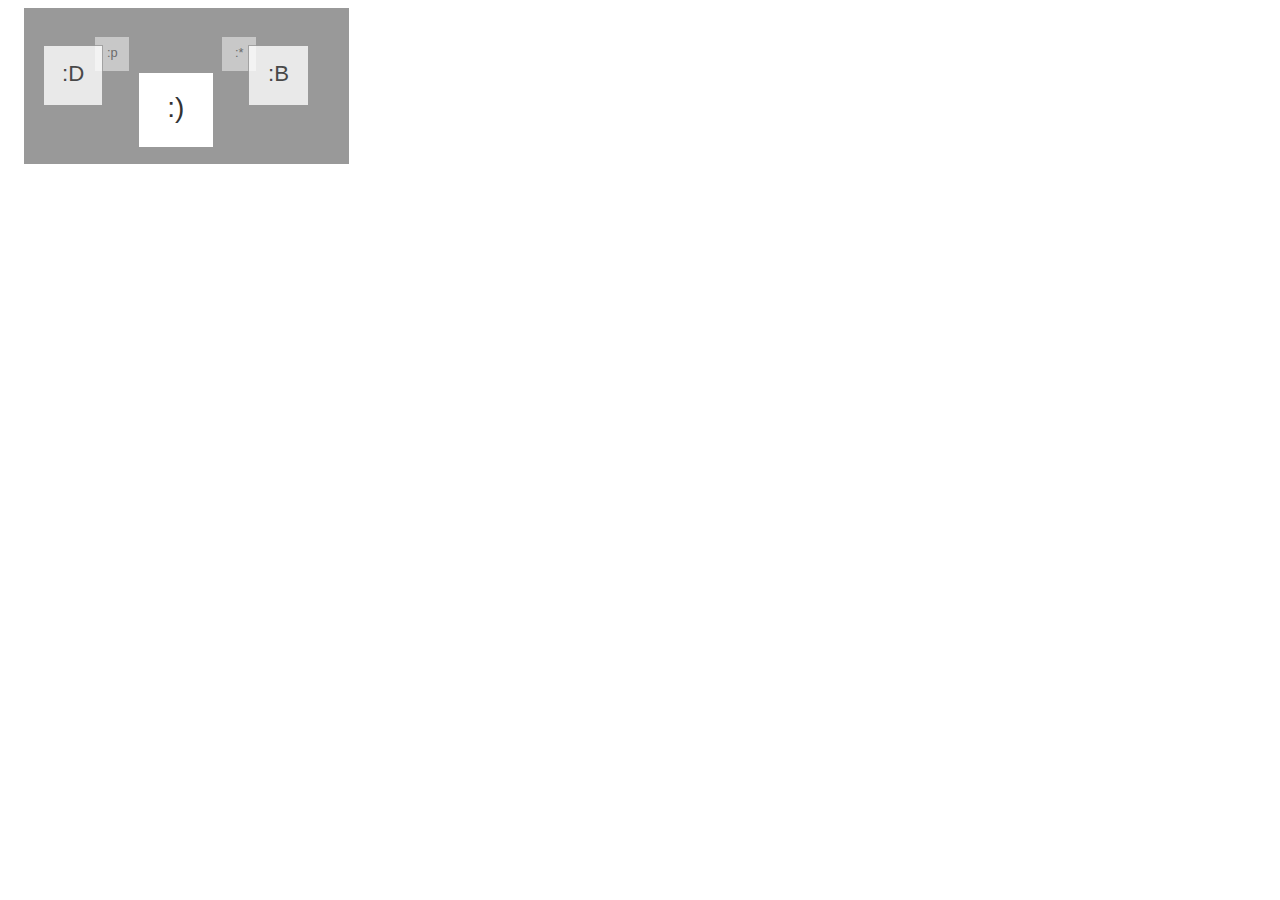
==== index.html @ 053df29b "Added demo page Completed basic functionality Created shapes file" ====
<!DOCTYPE html PUBLIC "-//W3C//DTD HTML 4.01 Transitional//EN" "http://www.w3.org/TR/html4/loose.dtd">
<html>
<head>
<meta http-equiv="Content-Type" content="text/html; charset=ISO-8859-1">
<title>Insert title here</title>
</head>
<style type="text/css">
	html, body {
		color:#333333;
		font:13px/1.6 "Lucida Grande",Helvetica,Arial,sans-serif;
}
	#example {
		background:#999;
		font-size:16px;
		width:293px;
		height:156px;
		margin-left:1em;
		padding-right:2em;
		
		overflow:hidden;
	}
	.roundabout-holder {
	list-style: none;
	height: 130px;
	width:241px;
	margin-left: 2em;
	font-size: 1em;
}

.roundabout-moveable-item {
	cursor: pointer;
	width: 72px;
	height: 72px;
	border: 1px solid #999;
	background-color: #fff;
	text-align: center;
	line-height: 2.5em;
	font-size: 28px;
}

 .roundabout-in-focus {
	cursor: auto;
}
	
.caption {
	font-size: 0.75em; 
	color: #555; 
	text-align: center;
	margin-left: 1em;
}

</style>
<body>
	<div id="example">
<ul id="roundabout">

						<li>:)</li>
						<li>:D</li>
						<li>:p</li>
						<li>:*</li>
						<li>:B</li>
</ul>				
</div>
<script language="Javascript" type="text/javascript" src="lib/prototype.1.6.1.mini.js"></script>
<script language="Javascript" type="text/javascript" src="lib/scriptaculous_1_8_3/scriptaculous.js?load=effects"></script>
<script language="Javascript" type="text/javascript" src="lib/roundabout.js"></script>
<script language="Javascript" type="text/javascript" src="lib/roundabout.shapes.js"></script>
<script type="text/javascript">
	var roundabout = new Roundabout('roundabout',{shape:'tearDrop'});
</script>
</body>
</html>
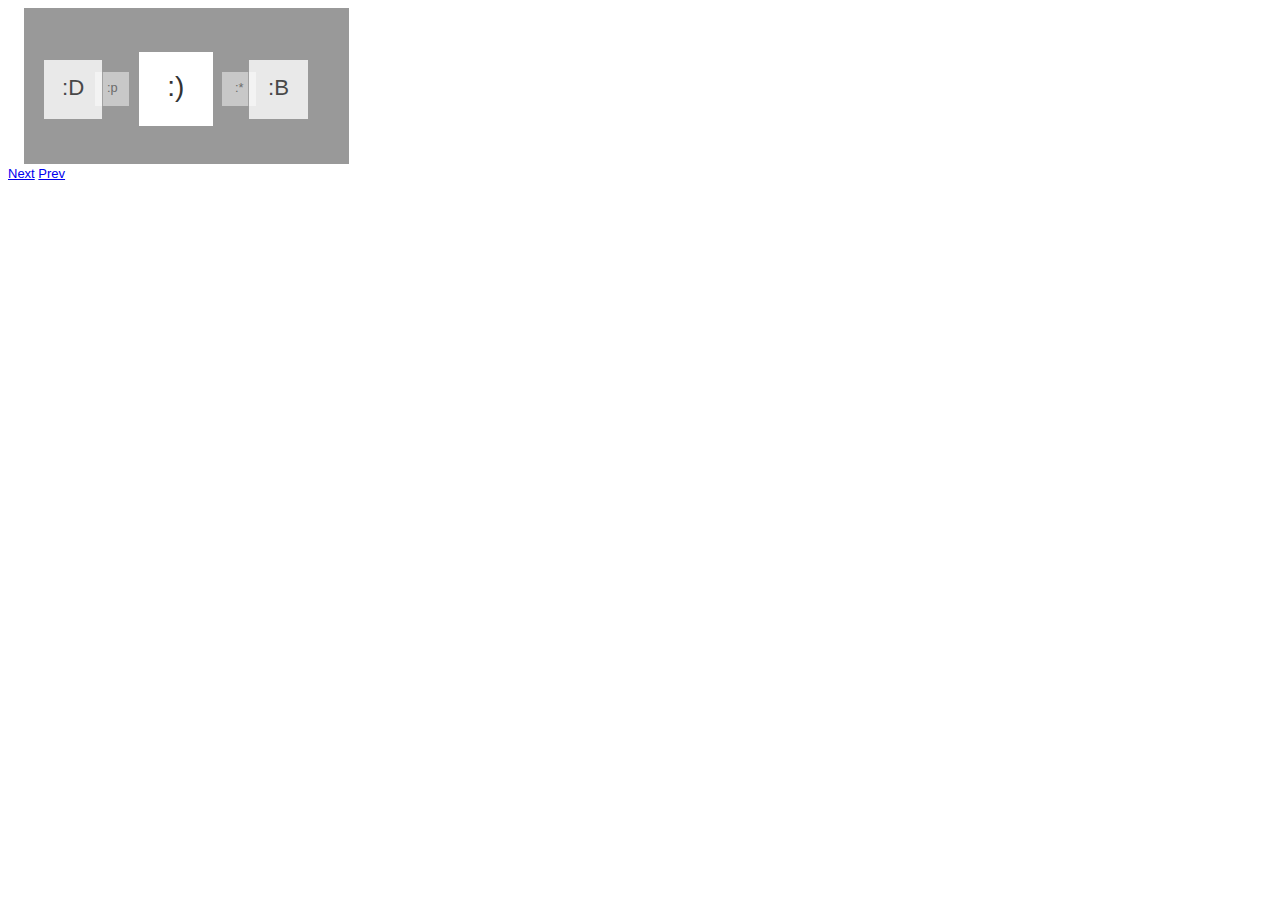
==== commit 507e9266: "Added functionality for next and previous buttons" ====
--- a/index.html
+++ b/index.html
@@ -61,12 +61,14 @@
 						<li>:B</li>
 </ul>				
 </div>
+<a href="#" id="next-bt">Next</a>
+<a href="#" id="prev-bt">Prev</a>
 <script language="Javascript" type="text/javascript" src="lib/prototype.1.6.1.mini.js"></script>
 <script language="Javascript" type="text/javascript" src="lib/scriptaculous_1_8_3/scriptaculous.js?load=effects"></script>
 <script language="Javascript" type="text/javascript" src="lib/roundabout.js"></script>
 <script language="Javascript" type="text/javascript" src="lib/roundabout.shapes.js"></script>
 <script type="text/javascript">
-	var roundabout = new Roundabout('roundabout',{shape:'tearDrop'});
+	var roundabout = new Roundabout('roundabout',{btnNext:'next-bt',btnPrev:'prev-bt'});
 </script>
 </body>
 </html>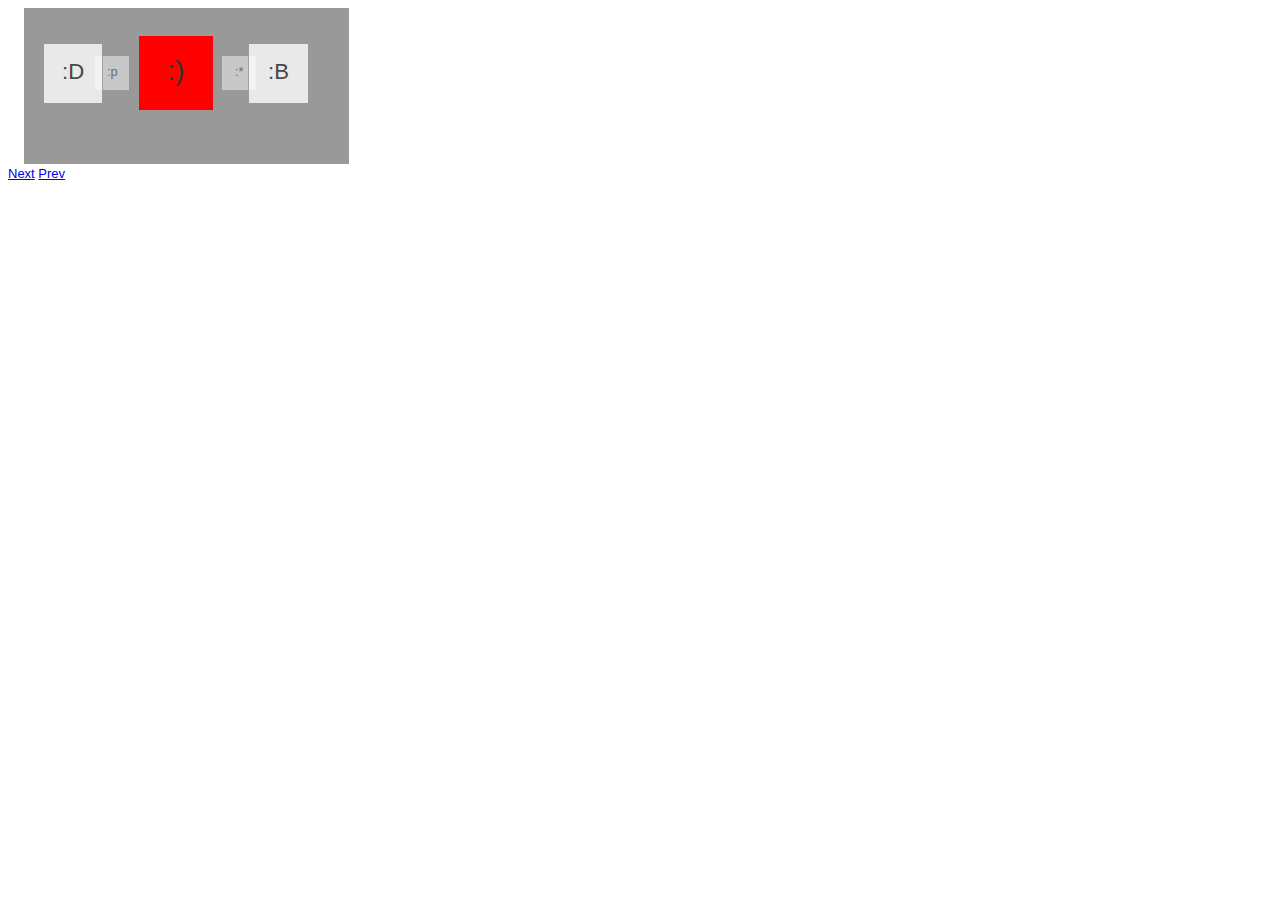
==== commit c1b1e9d4: "Renamed files to from roundabout.* to ermintrude.*" ====
--- a/index.html
+++ b/index.html
@@ -40,6 +40,7 @@
 
  .roundabout-in-focus {
 	cursor: auto;
+	background:#f00;
 }
 	
 .caption {
@@ -49,26 +50,30 @@
 	margin-left: 1em;
 }
 
+.roundabout-active-item{
+	background:#f00;
+}
+
 </style>
 <body>
 	<div id="example">
-<ul id="roundabout">
+<div id="roundabout">
 
-						<li>:)</li>
-						<li>:D</li>
-						<li>:p</li>
-						<li>:*</li>
-						<li>:B</li>
-</ul>				
+						<div>:)</div>
+						<div>:D</div>
+						<div>:p</div>
+						<div>:*</div>
+						<div>:B</div>
+</div>				
 </div>
 <a href="#" id="next-bt">Next</a>
 <a href="#" id="prev-bt">Prev</a>
 <script language="Javascript" type="text/javascript" src="lib/prototype.1.6.1.mini.js"></script>
 <script language="Javascript" type="text/javascript" src="lib/scriptaculous_1_8_3/scriptaculous.js?load=effects"></script>
-<script language="Javascript" type="text/javascript" src="lib/roundabout.js"></script>
-<script language="Javascript" type="text/javascript" src="lib/roundabout.shapes.js"></script>
+<script language="Javascript" type="text/javascript" src="lib/ermintrude.js"></script>
+<script language="Javascript" type="text/javascript" src="lib/ermintrude.shapes.js"></script>
 <script type="text/javascript">
-	var roundabout = new Roundabout('roundabout',{btnNext:'next-bt',btnPrev:'prev-bt'});
+	var roundabout = new Ermintrude('roundabout',{btnNext:'next-bt',btnPrev:'prev-bt',childSelector:'div'});
 </script>
 </body>
 </html>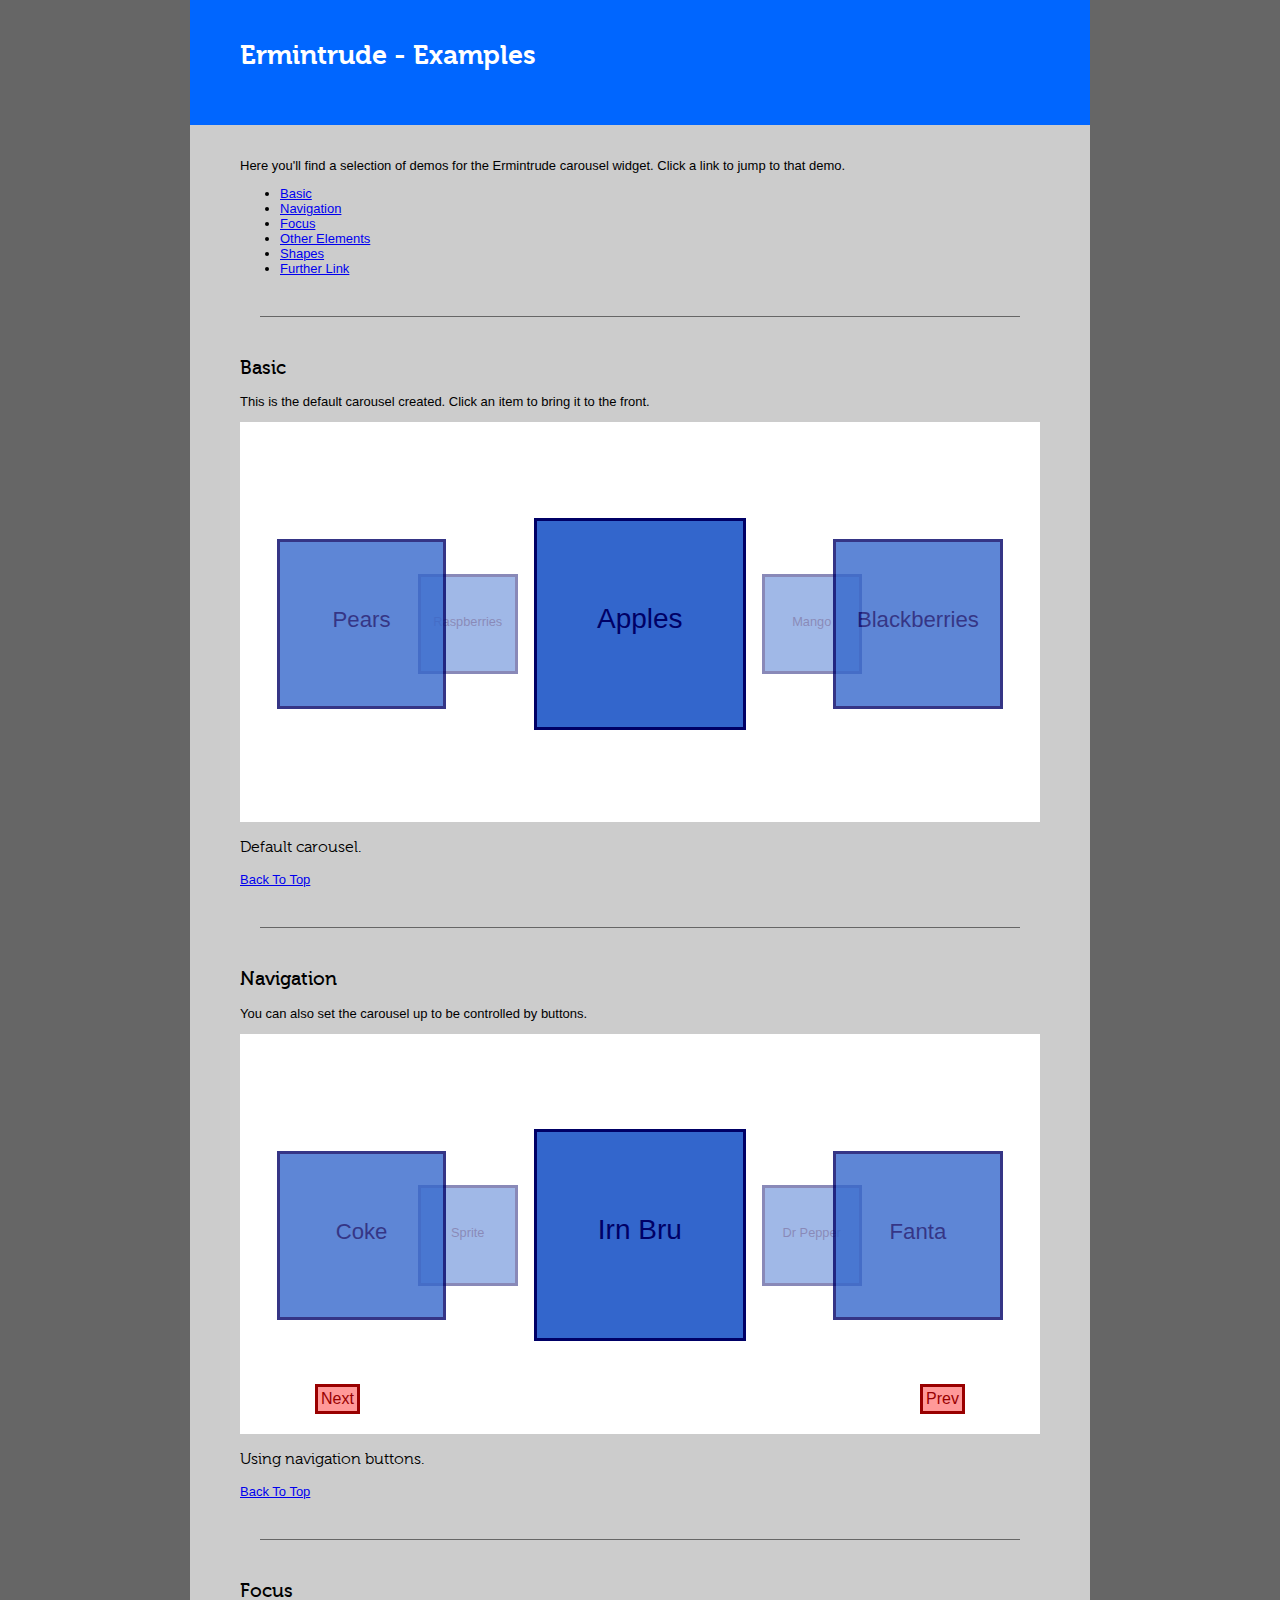
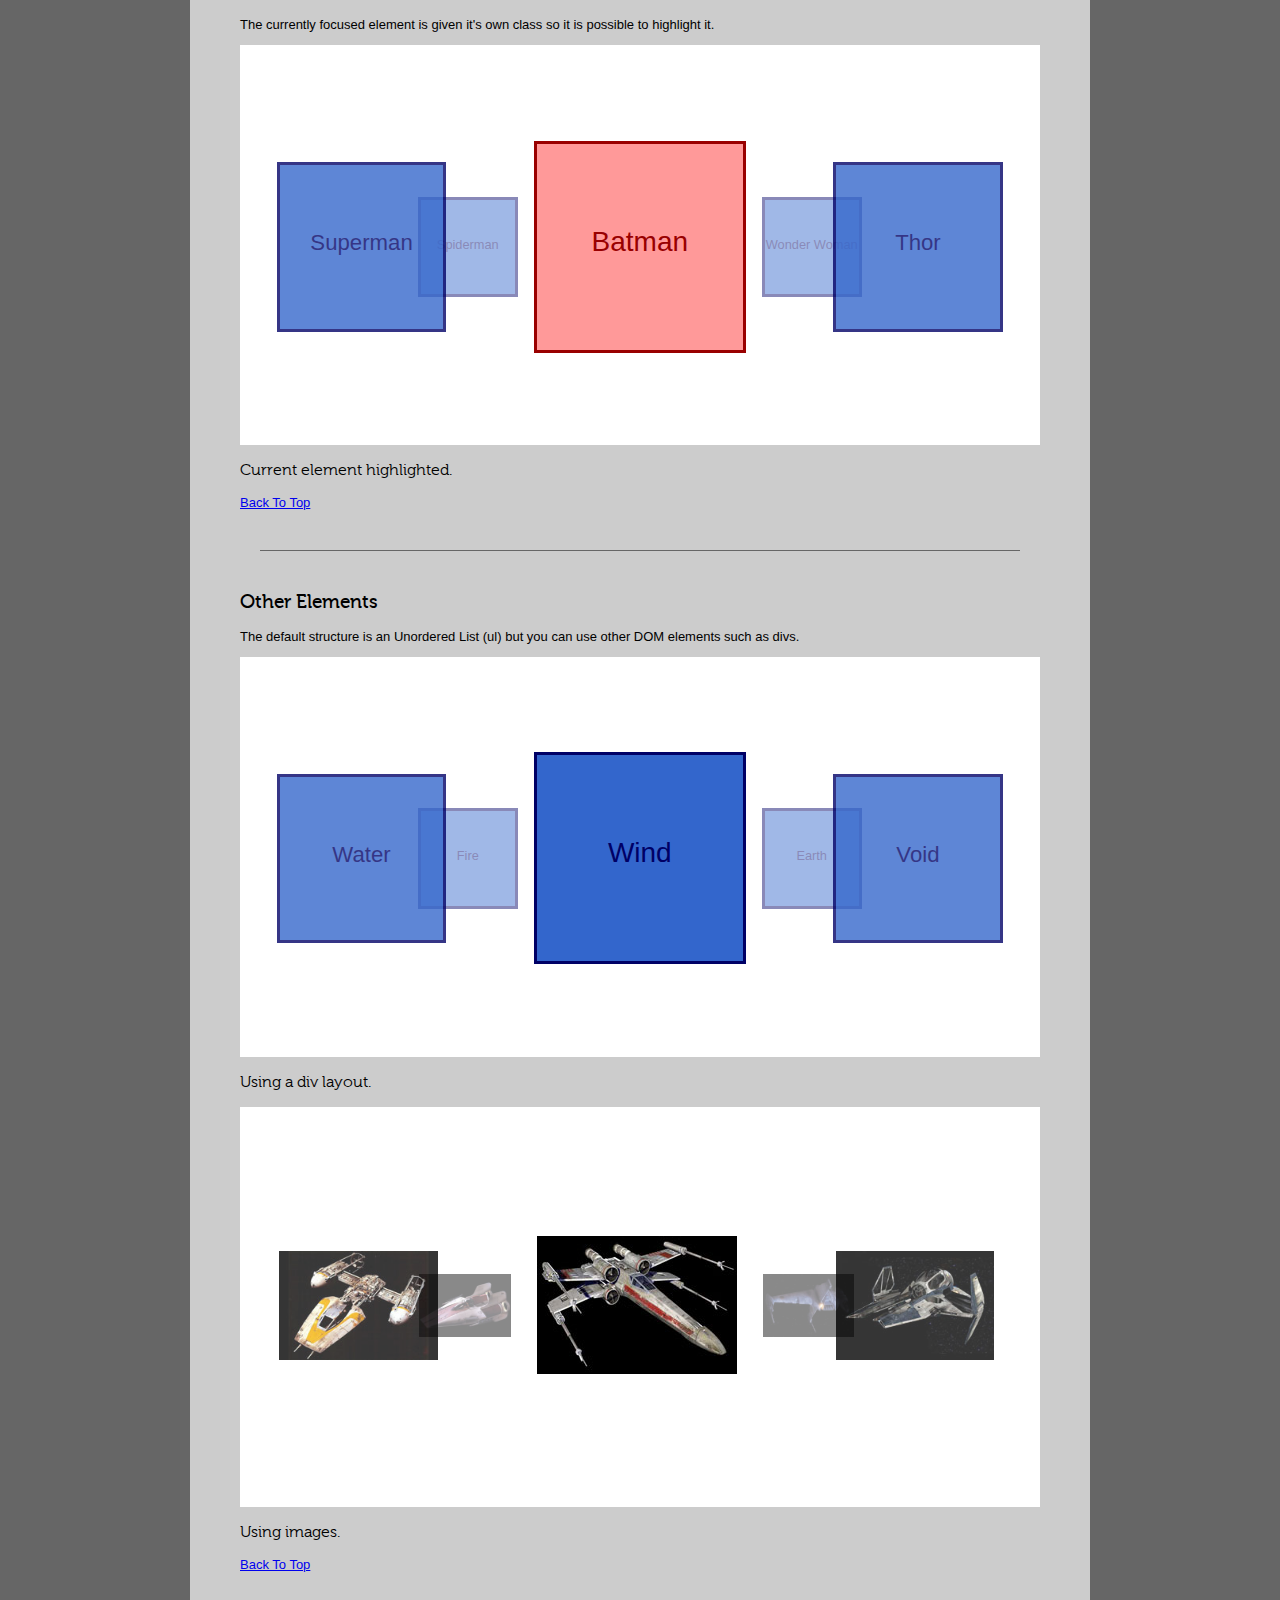
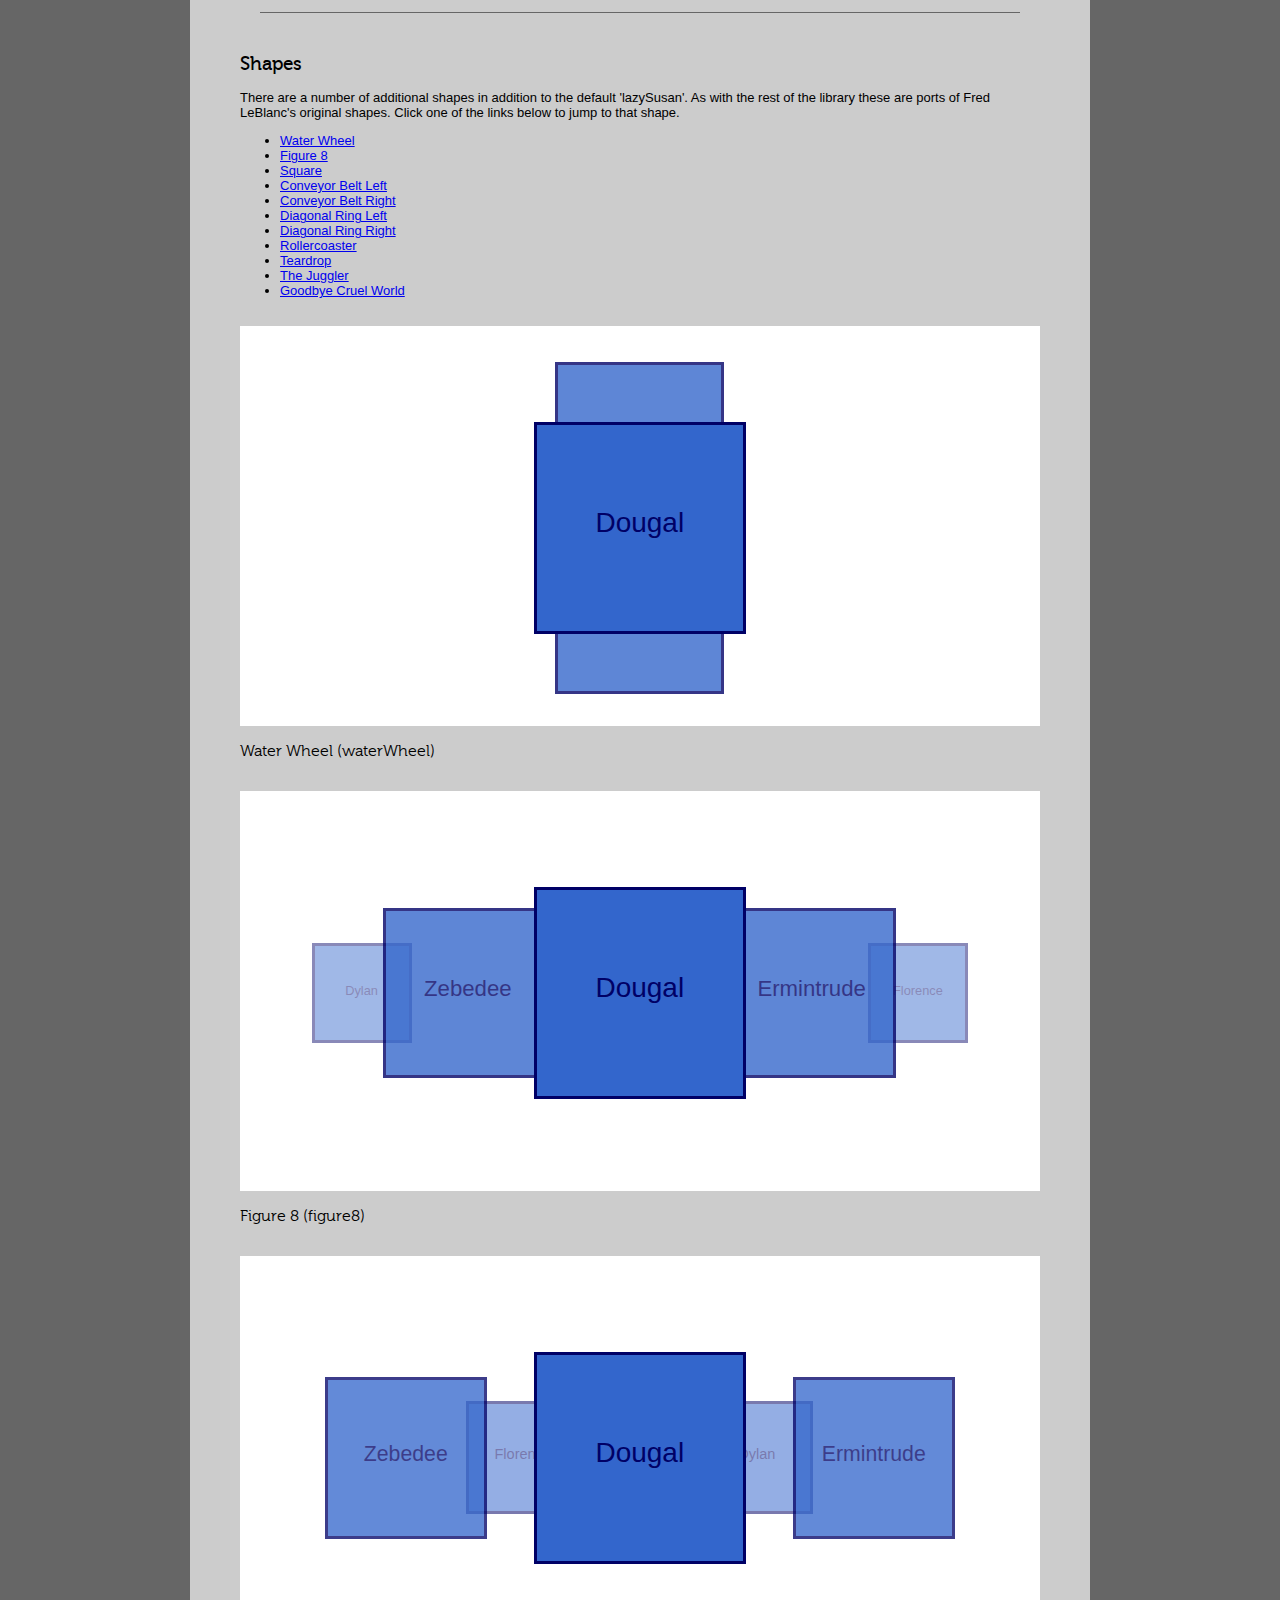
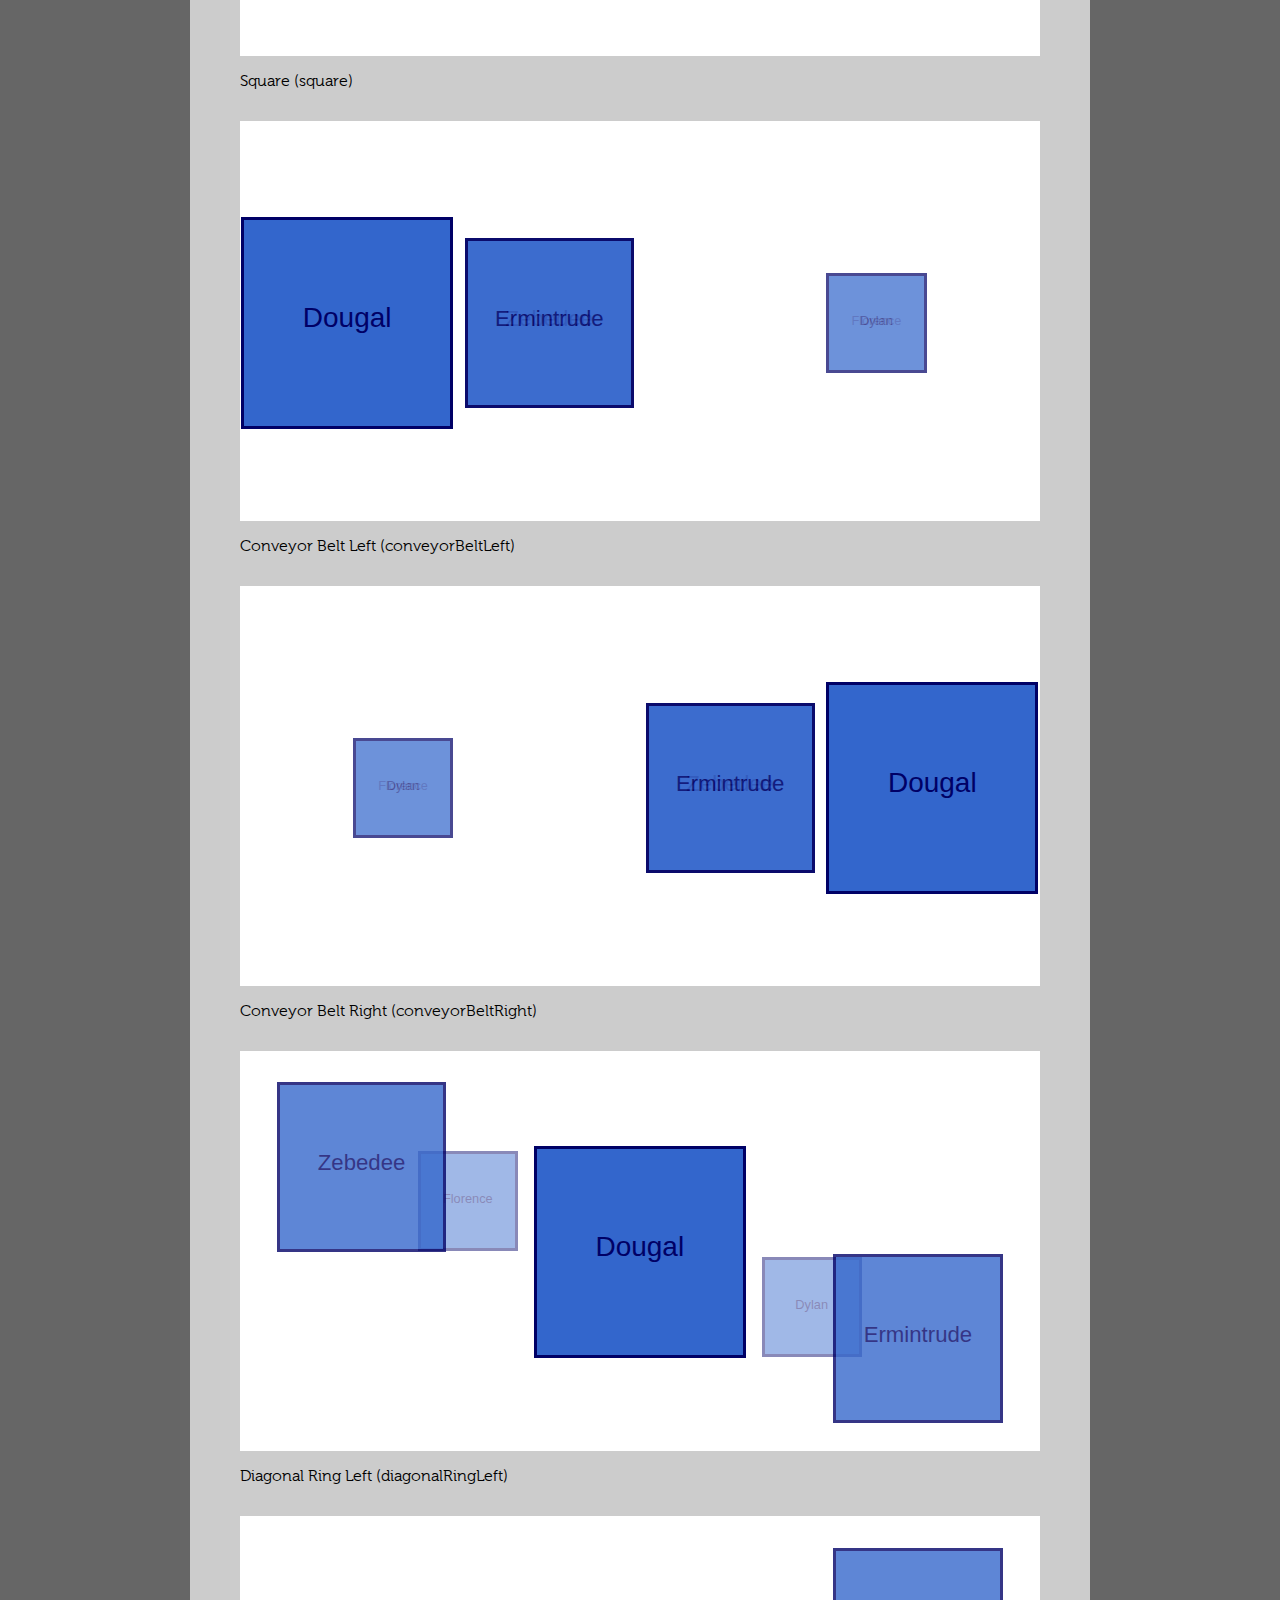
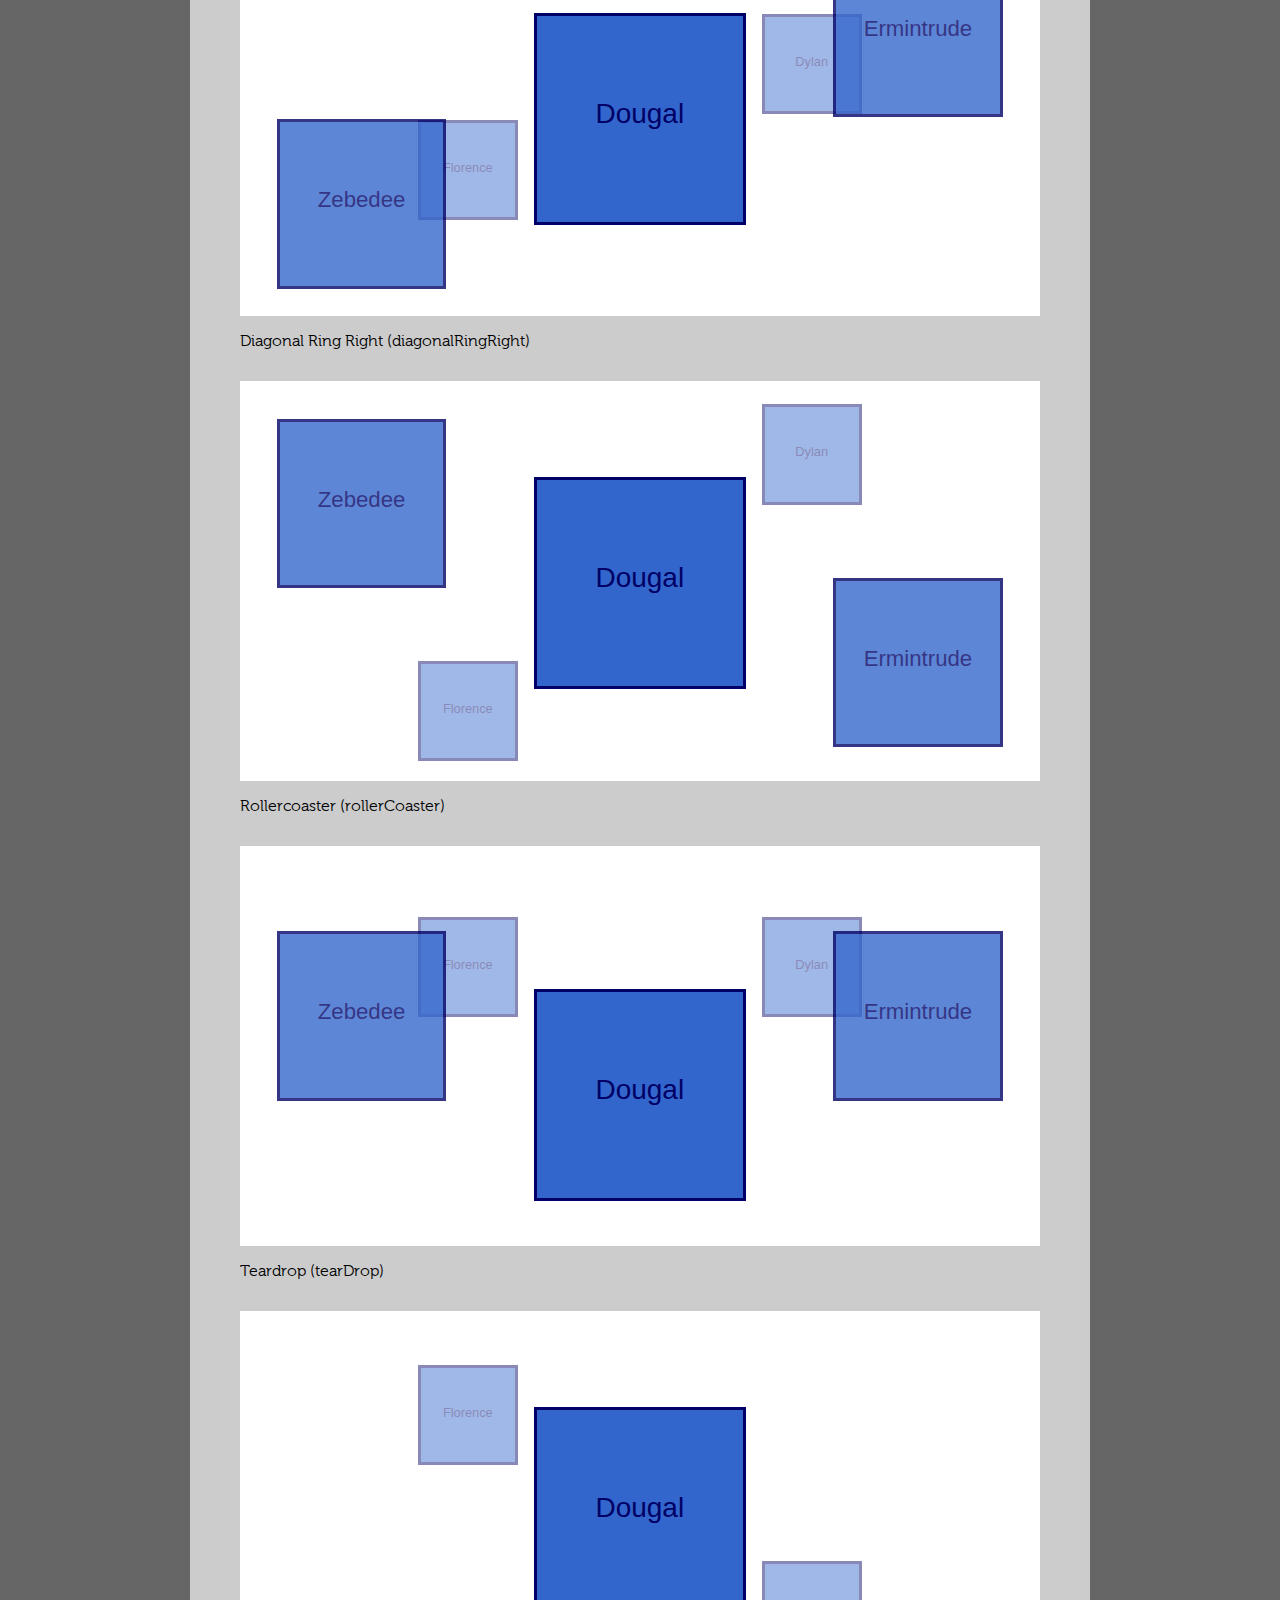
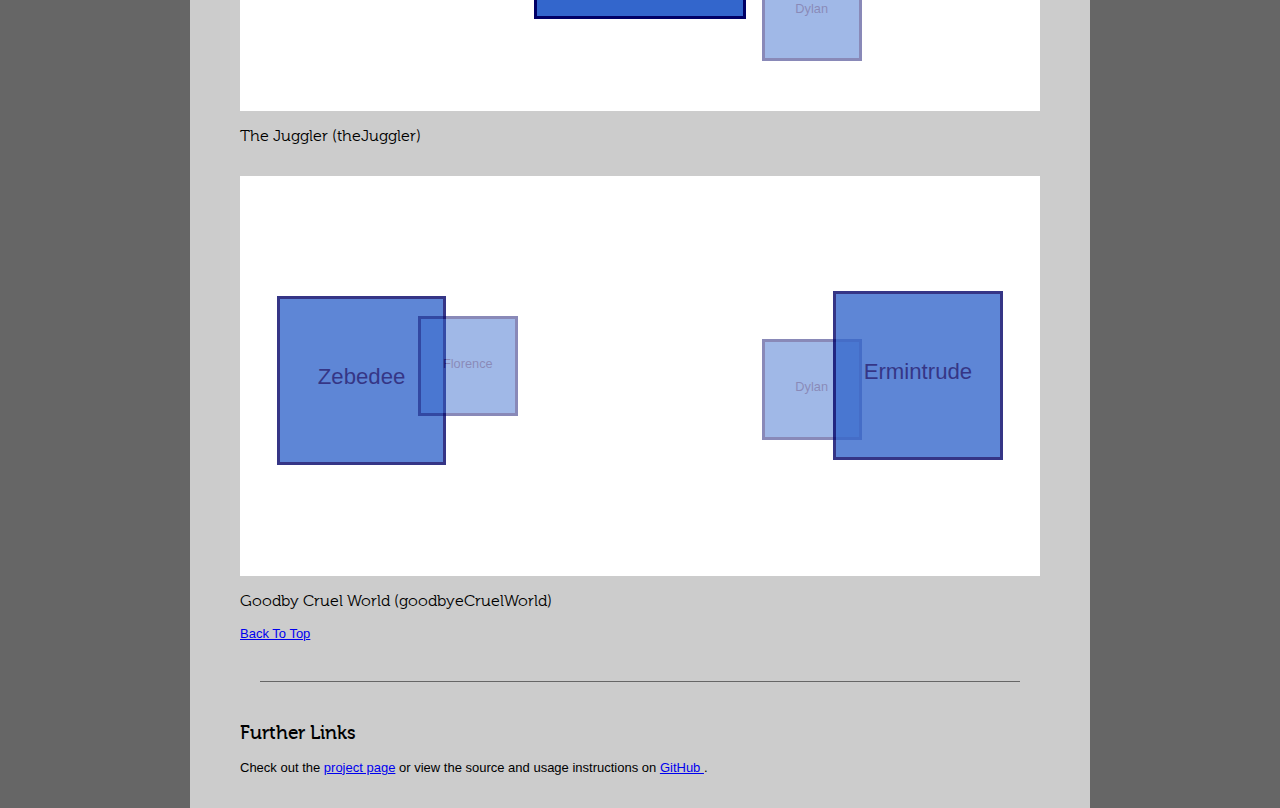
==== commit 76490450: "Moved examples to root" ====
--- a/index.html
+++ b/index.html
@@ -1,79 +1,323 @@
-<!DOCTYPE html PUBLIC "-//W3C//DTD HTML 4.01 Transitional//EN" "http://www.w3.org/TR/html4/loose.dtd">
-<html>
-<head>
-<meta http-equiv="Content-Type" content="text/html; charset=ISO-8859-1">
-<title>Insert title here</title>
-</head>
-<style type="text/css">
-	html, body {
-		color:#333333;
-		font:13px/1.6 "Lucida Grande",Helvetica,Arial,sans-serif;
-}
-	#example {
-		background:#999;
-		font-size:16px;
-		width:293px;
-		height:156px;
-		margin-left:1em;
-		padding-right:2em;
-		
-		overflow:hidden;
-	}
-	.roundabout-holder {
-	list-style: none;
-	height: 130px;
-	width:241px;
-	margin-left: 2em;
-	font-size: 1em;
-}
-
-.roundabout-moveable-item {
-	cursor: pointer;
-	width: 72px;
-	height: 72px;
-	border: 1px solid #999;
-	background-color: #fff;
-	text-align: center;
-	line-height: 2.5em;
-	font-size: 28px;
-}
-
- .roundabout-in-focus {
-	cursor: auto;
-	background:#f00;
-}
-	
-.caption {
-	font-size: 0.75em; 
-	color: #555; 
-	text-align: center;
-	margin-left: 1em;
-}
-
-.roundabout-active-item{
-	background:#f00;
-}
-
-</style>
-<body>
-	<div id="example">
-<div id="roundabout">
-
-						<div>:)</div>
-						<div>:D</div>
-						<div>:p</div>
-						<div>:*</div>
-						<div>:B</div>
-</div>				
-</div>
-<a href="#" id="next-bt">Next</a>
-<a href="#" id="prev-bt">Prev</a>
-<script language="Javascript" type="text/javascript" src="lib/prototype.1.6.1.mini.js"></script>
-<script language="Javascript" type="text/javascript" src="lib/scriptaculous_1_8_3/scriptaculous.js?load=effects"></script>
-<script language="Javascript" type="text/javascript" src="lib/ermintrude.js"></script>
-<script language="Javascript" type="text/javascript" src="lib/ermintrude.shapes.js"></script>
-<script type="text/javascript">
-	var roundabout = new Ermintrude('roundabout',{btnNext:'next-bt',btnPrev:'prev-bt',childSelector:'div'});
-</script>
-</body>
+<!DOCTYPE html PUBLIC "-//W3C//DTD HTML 4.01 Transitional//EN" "http://www.w3.org/TR/html4/loose.dtd">
+<html>
+<head>
+<meta http-equiv="Content-Type" content="text/html; charset=UTF-8">
+<title>Ermintrude</title>
+<link type="text/css" rel="stylesheet" href="css/examples.css" media="screen"/>
+</head>
+<body>
+	
+<div id="container">
+	<div id="header">
+		<h1>Ermintrude - Examples</h1>
+	</div>
+	<div id="middle">
+		<a name="top"></a>
+		<p>Here you'll find a selection of demos for the Ermintrude carousel widget.  Click a link to jump to that demo.</p>
+		
+		<ul>
+			<li><a href="#basic">Basic</a></li>
+			<li><a href="#nav">Navigation</a></li>
+			<li><a href="#focus">Focus</a></li>
+			<li><a href="#elements">Other Elements</a></li>
+			<li><a href="#shapes">Shapes</a></li>
+			<li><a href="#links">Further Link</a></li>
+		</ul>
+		
+		
+		
+		<hr/>
+		
+		<a name="basic"></a>
+		<h2>Basic</h2>
+		<p>This is the default carousel created.  Click an item to bring it to the front.</p>
+		<div class="paper">
+		    <ul id="roundabout">
+                <li>Apples</li>
+                <li>Pears</li>
+                <li>Raspberries</li>
+                <li>Mango</li>
+                <li>Blackberries</li>
+            </ul>  
+		</div>
+		<h3>Default carousel.</h3>
+		
+		<a href="#top">Back To Top</a>
+		
+		<hr/>
+		
+		<a name="nav"></a>
+        <h2>Navigation</h2>
+        <p>You can also set the carousel up to be controlled by buttons.</p>
+        <div class="paper">
+            <ul id="roundabout-navigation">
+                <li>Irn Bru</li>
+                <li>Coke</li>
+                <li>Sprite</li>
+                <li>Dr Pepper</li>
+                <li>Fanta</li>
+            </ul> 
+            <a href="#" id="next-bt">Next</a>
+            <a href="#" id="prev-bt">Prev</a>
+        </div>
+        <h3>Using navigation buttons.</h3>
+        
+        <a href="#top">Back To Top</a>
+        
+        <hr/>
+        
+        <a name="focus"></a>
+        <h2>Focus</h2>
+        <p>The currently focused element is given it's own class so it is possible to highlight it.</p>
+        <div class="paper">
+            <ul id="roundabout-focus">
+                <li>Batman</li>
+                <li>Superman</li>
+                <li>Spiderman</li>
+                <li>Wonder Woman</li>
+                <li>Thor</li>
+            </ul> 
+        </div>
+        <h3>Current element highlighted.</h3>
+        
+        <a href="#top">Back To Top</a>
+        
+        <hr/>
+		
+		<a name="elements"></a>
+        <h2>Other Elements</h2>
+        <p>The default structure is an Unordered List (ul) but you can use other DOM elements such as divs.</p>
+        <div class="paper">
+            <div id="roundabout-divs">
+                <div>Wind</div>
+                <div>Water</div>
+                <div>Fire</div>
+                <div>Earth</div>
+                <div>Void</div>
+            </div> 
+        </div>
+        <h3>Using a div layout.</h3>
+        
+        <div class="paper">
+            <div id="roundabout-imgs">
+                <img src="img/x-wing.jpg" alt="X Wing Starfighter"/>
+                <img src="img/y-wing.jpg" alt="Y Wing Bomber"/>
+                <img src="img/a-wing.jpg" alt="A Wing Interceptor"/>
+                <img src="img/b-wing.jpg" alt="B Wing Bomber"/>
+                <img src="img/jedi.jpg" alt="Jedi Starfighter"/>
+            </div> 
+        </div>
+        <h3>Using images.</h3>
+        
+        <a href="#top">Back To Top</a>
+        
+        <hr/>
+        
+        <a name="shapes"></a>
+        <h2>Shapes</h2>
+        <p>There are a number of additional shapes in addition to the default 'lazySusan'. As with the rest of the library these are ports of Fred LeBlanc's original shapes. 
+            Click one of the links below to jump to that shape.</p>
+        
+        <ul>
+            <li><a href="#WaterWheel">Water Wheel</a></li>
+            <li><a href="#Figure8">Figure 8</a></li>
+            <li><a href="#Square">Square</a></li>
+            <li><a href="#ConveyorLeft">Conveyor Belt Left</a></li>
+            <li><a href="#ConveyorRight">Conveyor Belt Right</a></li>
+            <li><a href="#DiagonalLeft">Diagonal Ring Left</a></li>
+            <li><a href="#DiagonalRight">Diagonal Ring Right</a></li>
+            <li><a href="#Rollercoaster">Rollercoaster</a></li>
+            <li><a href="#Teardrop">Teardrop</a></li>
+            <li><a href="#Juggler">The Juggler</a></li>
+            <li><a href="#Goodbye">Goodbye Cruel World</a></li>
+        </ul>
+        <br/>
+        
+        <a name="WaterWheel"></a>
+        <div class="paper">
+            <ul id="waterwheel">
+                <li>Dougal</li>
+                <li>Zebedee</li>
+                <li>Florence</li>
+                <li>Dylan</li>
+                <li>Ermintrude</li>
+            </ul>  
+        </div>
+        <h3>Water Wheel (waterWheel)</h3>
+        <br/>
+        
+        <a name="Figure8"></a>
+        <div class="paper">
+            <ul id="figure8">
+                <li>Dougal</li>
+                <li>Zebedee</li>
+                <li>Florence</li>
+                <li>Dylan</li>
+                <li>Ermintrude</li>
+            </ul>  
+        </div>
+        <h3>Figure 8 (figure8)</h3>
+        <br/>
+        
+        <a name="Square"></a>
+        <div class="paper">
+            <ul id="square">
+                <li>Dougal</li>
+                <li>Zebedee</li>
+                <li>Florence</li>
+                <li>Dylan</li>
+                <li>Ermintrude</li>
+            </ul>  
+        </div>
+        <h3>Square (square)</h3>
+        <br/>
+        
+        <a name="ConveyorLeft"></a>
+        <div class="paper">
+            <ul id="conveyorleft">
+                <li>Dougal</li>
+                <li>Zebedee</li>
+                <li>Florence</li>
+                <li>Dylan</li>
+                <li>Ermintrude</li>
+            </ul>  
+        </div>
+        <h3>Conveyor Belt Left (conveyorBeltLeft)</h3>
+        <br/>
+        
+        <a name="ConveyorRight"></a>
+        <div class="paper">
+            <ul id="conveyorright">
+                <li>Dougal</li>
+                <li>Zebedee</li>
+                <li>Florence</li>
+                <li>Dylan</li>
+                <li>Ermintrude</li>
+            </ul>  
+        </div>
+        <h3>Conveyor Belt Right (conveyorBeltRight)</h3>
+        <br/>
+        
+        <a name="DiagonalLeft"></a>
+        <div class="paper">
+            <ul id="diagonalleft">
+                <li>Dougal</li>
+                <li>Zebedee</li>
+                <li>Florence</li>
+                <li>Dylan</li>
+                <li>Ermintrude</li>
+            </ul>  
+        </div>
+        <h3>Diagonal Ring Left (diagonalRingLeft)</h3>
+        <br/>
+        
+        <a name="DiagonalRight"></a>
+        <div class="paper">
+            <ul id="diagonalright">
+                <li>Dougal</li>
+                <li>Zebedee</li>
+                <li>Florence</li>
+                <li>Dylan</li>
+                <li>Ermintrude</li>
+            </ul>  
+        </div>
+        <h3>Diagonal Ring Right (diagonalRingRight)</h3>
+        <br/>
+        
+        <a name="Rollercoaster"></a>
+        <div class="paper">
+            <ul id="rollercoaster">
+                <li>Dougal</li>
+                <li>Zebedee</li>
+                <li>Florence</li>
+                <li>Dylan</li>
+                <li>Ermintrude</li>
+            </ul>  
+        </div>
+        <h3>Rollercoaster (rollerCoaster)</h3>
+        <br/>
+        
+        <a name="Teardrop"></a>
+        <div class="paper">
+            <ul id="teardrop">
+                <li>Dougal</li>
+                <li>Zebedee</li>
+                <li>Florence</li>
+                <li>Dylan</li>
+                <li>Ermintrude</li>
+            </ul>  
+        </div>
+        <h3>Teardrop (tearDrop)</h3>
+        <br/>
+        
+        <a name="Juggler"></a>
+        <div class="paper">
+            <ul id="juggler">
+                <li>Dougal</li>
+                <li>Zebedee</li>
+                <li>Florence</li>
+                <li>Dylan</li>
+                <li>Ermintrude</li>
+            </ul>  
+        </div>
+        <h3>The Juggler (theJuggler)</h3>
+        <br/>
+        
+        <a name="Goodbye"></a>
+        <div class="paper">
+            <ul id="goodbye">
+                <li>Dougal</li>
+                <li>Zebedee</li>
+                <li>Florence</li>
+                <li>Dylan</li>
+                <li>Ermintrude</li>
+            </ul>  
+        </div>
+        <h3>Goodby Cruel World (goodbyeCruelWorld)</h3>
+        
+        <a href="#top">Back To Top</a>
+        
+        <hr/>
+			
+		<a name="links"></a>
+		<h2>Further Links</h2>
+		
+		<p>Check out the <a href="http://www.oinutter.co.uk/projects/ermintrude/">project page</a> or view the source and usage instructions on <a href="https://github.com/OiNutter/ermintrude">GitHub </a>. 
+		
+	</div>
+</div>
+<script language="Javascript" type="text/javascript" src="js/prototype.1.7.0.js"></script>
+<script language="Javascript" type="text/javascript" src="js/scriptaculous-js-1.9.0/src/scriptaculous.js?load=effects"></script>
+<script language="Javascript" type="text/javascript" src="js/ermintrude.full.min.js"></script>
+<script language="JavaScript" type="text/javascript">
+	
+
+	document.observe('dom:loaded',function(){	
+	
+		var roundabout = new Ermintrude('roundabout');
+		
+		var roundaboutNav = new Ermintrude('roundabout-navigation',{btnNext:'next-bt',btnPrev:'prev-bt'});
+		
+		var roundaboutFocus = new Ermintrude('roundabout-focus');
+		
+		var roundaboutDivs = new Ermintrude('roundabout-divs',{childSelector:'div'});
+		
+		var roundaboutImgs = new Ermintrude('roundabout-imgs',{childSelector:'img'});
+		
+		var waterwheel = new Ermintrude('waterwheel',{shape:'waterWheel'}),
+            figure8 = new Ermintrude('figure8',{shape:'figure8'}),
+            square = new Ermintrude('square',{shape:'square'}),
+            conveyorleft = new Ermintrude('conveyorleft',{shape:'conveyorBeltLeft'}),
+            conveyorright = new Ermintrude('conveyorright',{shape:'conveyorBeltRight'}),
+            diagonalleft = new Ermintrude('diagonalleft',{shape:'diagonalRingLeft'}),
+            diagonalright = new Ermintrude('diagonalright',{shape:'diagonalRingRight'}),
+            rollercoaster = new Ermintrude('rollercoaster',{shape:'rollerCoaster'}),
+            teardrop = new Ermintrude('teardrop',{shape:'tearDrop'}),
+            juggler = new Ermintrude('juggler',{shape:'theJuggler'}),
+            goodbye = new Ermintrude('goodbye',{shape:'goodbyeCruelWorld'});
+		
+	});
+
+</script>
+</body>
 </html>--- a/css/examples.css
+++ b/css/examples.css
@@ -0,0 +1,157 @@
+@font-face {
+    font-family: 'Museo700';
+    src: url('../fonts/museo700-regular-webfont.eot');
+    src: url('../fonts/museo700-regular-webfont.eot?#iefix') format('embedded-opentype'),
+         url('../fonts/museo700-regular-webfont.woff') format('woff'),
+         url('../fonts/museo700-regular-webfont.ttf') format('truetype'),
+         url('../fonts/museo700-regular-webfont.svg#Museo700') format('svg');
+    font-weight: normal;
+    font-style: normal;
+
+}
+
+@font-face {
+    font-family: 'Museo500';
+    src: url('../fonts/museo500-regular-webfont.eot');
+    src: url('../fonts/museo500-regular-webfont.eot?#iefix') format('embedded-opentype'),
+         url('../fonts/museo500-regular-webfont.woff') format('woff'),
+         url('../fonts/museo500-regular-webfont.ttf') format('truetype'),
+         url('../fonts/museo500-regular-webfont.svg#Museo500') format('svg');
+    font-weight: normal;
+    font-style: normal;
+
+}
+
+@font-face {
+    font-family: 'Museo300';
+    src: url('../fonts/museo300-regular-webfont.eot');
+    src: url('../fonts/museo300-regular-webfont.eot?#iefix') format('embedded-opentype'),
+         url('../fonts/museo300-regular-webfont.woff') format('woff'),
+         url('../fonts/museo300-regular-webfont.ttf') format('truetype'),
+         url('../fonts/museo300-regular-webfont.svg#Museo300') format('svg');
+    font-weight: normal;
+    font-style: normal;
+
+}
+
+body{
+		background:#666;
+		margin:0;
+		padding:0;
+		font:13px Helvetica,Arial, sans-serif;
+	}
+	
+	#container{
+		width:900px;
+		margin:0 auto;
+		background:#ccc;
+	}
+	
+	#header{
+		height:125px;
+		background:#06f;
+		position:relative;
+	}
+	
+	#middle{
+		padding:20px 50px;
+	}
+	
+	h1{
+		color:#fff;
+		font:20pt 'Museo700',Helvetica,sans-serif;
+		top:40px;
+		left:50px;
+		margin:0;
+		position:absolute;
+	}
+	
+	h2{
+		font:14pt 'Museo500',Helvetica,sans-serif;
+	}
+	
+	h3{
+		font:12pt 'Museo300',Helvetica,sans-serif;
+	}
+	
+	.paper{
+	    font-size:16px;
+		background:#fff;
+		width:650px;
+		height:300px;
+		overflow:hidden;
+		padding: 50px 75px;
+	}
+	
+	hr{
+		margin:40px 20px;
+		border:none;
+		height:1px;
+		background:#666;
+	}
+	
+	.roundabout-holder {
+        list-style: none;
+        height: 300px;
+        width:650px;
+        margin:0;
+        font-size: 1em;
+    }
+
+.roundabout-moveable-item {
+    cursor: pointer;
+    width: 200px;
+    height: 200px;
+    border: 3px solid #006;
+    background-color:#36c;
+    color:#006;
+    text-align: center;
+    line-height: 7em;
+    font-size: 28px;
+}
+
+
+img.roundabout-moveable-item{
+    border:none;
+    width:200px;
+    height:138px;
+}
+
+ #roundabout-focus .roundabout-in-focus {
+    cursor: auto;
+    background: none repeat scroll 0 0 #F99;
+    border: 3px solid #900;
+    color:#900;
+}
+    
+.caption {
+    font-size: 0.75em; 
+    color: #555; 
+    text-align: center;
+    margin-left: 1em;
+}
+
+.roundabout-active-item{
+    background:#f00;
+}
+
+#next-bt,#prev-bt{
+    display:block;
+    background: none repeat scroll 0 0 #F99;
+    border: 3px solid #900;
+    padding: 3px;
+    color:#900;
+    text-decoration:none;
+}
+
+#next-bt:hover,#prev-bt:hover{
+    background-color:#F30;
+}
+
+#next-bt{
+    float:left;
+}
+
+#prev-bt{
+    float:right;
+}
